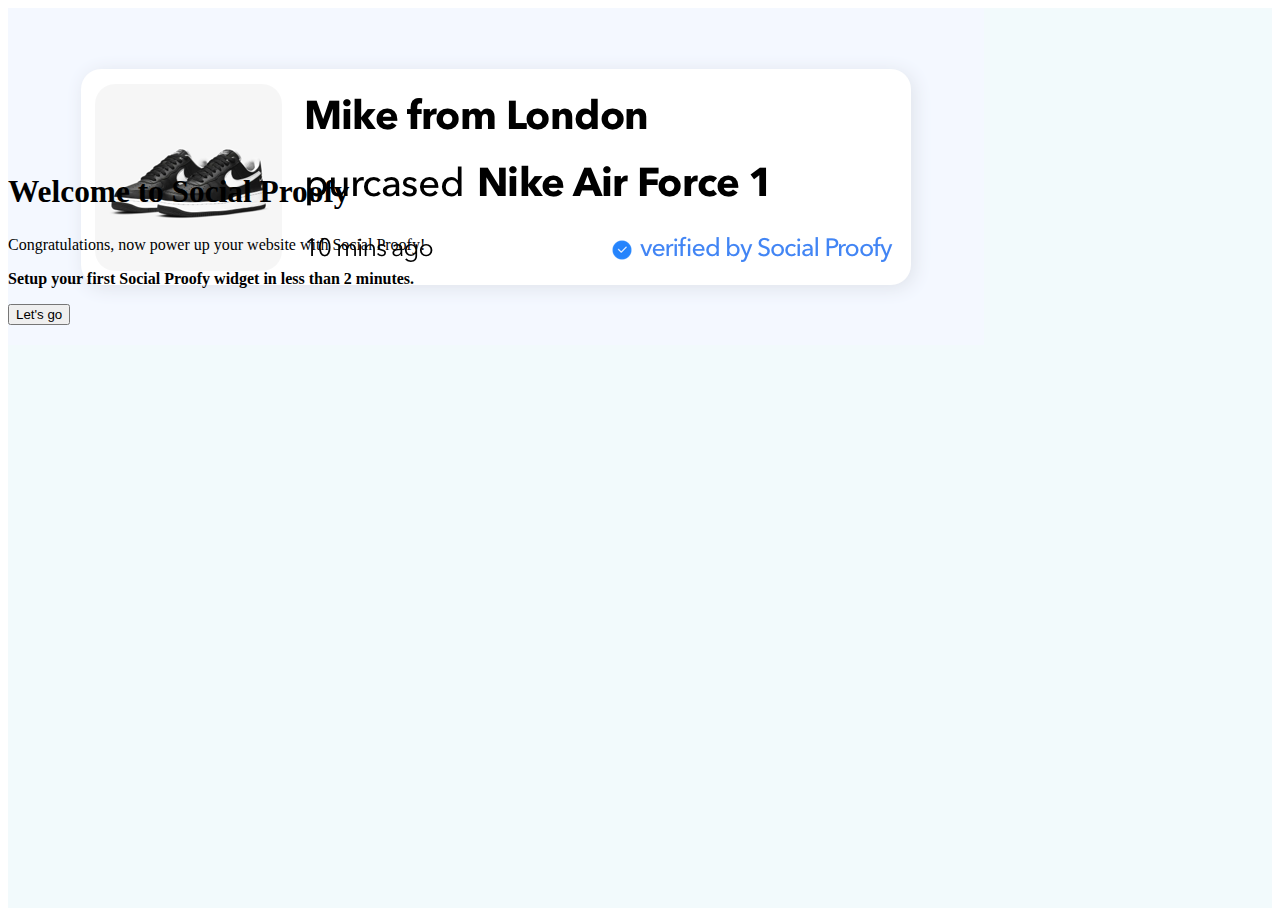
==== x1/index.html @ 1217ceb5 "version1" ====
<!DOCTYPE html>
<html lang="en">
<head>
    <meta charset="UTF-8">
    <meta http-equiv="X-UA-Compatible" content="IE=edge">
    <meta name="viewport" content="width=device-width, initial-scale=1.0">
    <link rel="stylesheet" href="style.css">
    <link rel="stylesheet" href="https://cdn.jsdelivr.net/npm/bootstrap@4.6.0/dist/css/bootstrap.min.css" integrity="sha384-B0vP5xmATw1+K9KRQjQERJvTumQW0nPEzvF6L/Z6nronJ3oUOFUFpCjEUQouq2+l" crossorigin="anonymous">
    <link rel="stylesheet" href="https://cdnjs.cloudflare.com/ajax/libs/font-awesome/5.15.3/css/all.min.css" integrity="sha512-iBBXm8fW90+nuLcSKlbmrPcLa0OT92xO1BIsZ+ywDWZCvqsWgccV3gFoRBv0z+8dLJgyAHIhR35VZc2oM/gI1w==" crossorigin="anonymous" referrerpolicy="no-referrer" />
    <title>Onboarding</title>
</head>
<body>
    <main class="h-100 bg-gray-100 position-relative min-h-screen main-content">
    <div class="content d-flex justify-content-center">
        <div class="login-content d-flex justify-content-center align-items-center">
            <div class="content-width text-center w-100" style="max-width: 500px;">
                <div data-v-2a70f95c="" class="widget-content align-items-center position-relative border-top d-flex justify-content-center rounded text-center bg-white mb-5 mx-auto animated">
                   <img src="../x1/no-data.png" class="img-responsive col-sm-12 col-md-8 col-lg-12 p-0" alt="">
                    
                    </div>
            <h2 class="login-user-text mb-5 text-center">
               Welcome to Social Proofy 
            </h2>
            <p class="login-text px-3">
                Congratulations, now power up your website with Social Proofy!
            </p>
            <p class="login-text-continue px-3 text-primary">
                Setup your first Social Proofy widget in less than 2 minutes.
            </p>
            <button type="button" class="btn btn-primary login-button">
                Let's go
                <i class="fas fa-chevron-right ml-2"></i>
            </div>
        </div>
        </div>
    </div>
</main>




    <script src="https://code.jquery.com/jquery-3.6.0.js" integrity="sha256-H+K7U5CnXl1h5ywQfKtSj8PCmoN9aaq30gDh27Xc0jk=" crossorigin="anonymous"></script>
</body>
</html>
---- x1/style.css ----
.login-content{
    height: 100vh;
   
} 
.login-user-text{
  font-size: 31.352px;  
} 
 .login-text-continue{
    font-weight: 600;
} 
.widget-content{
    width: 400px;
    height: 140px;
    
}
.bg-gray-300{
    background: #e2e8f0;
}
.main-content{
    background-color: #f2fafc;
}
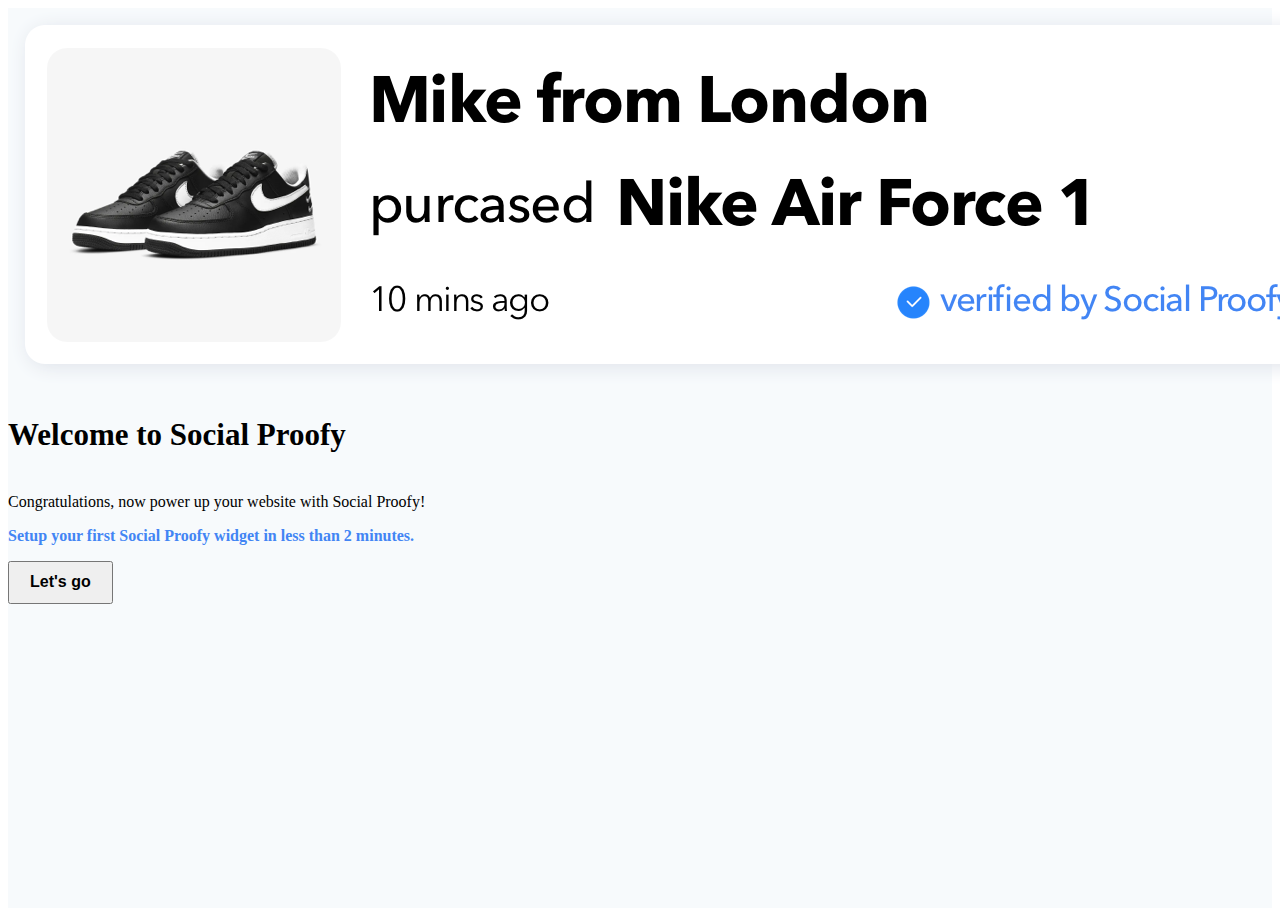
==== commit a6e7f6c0: "new version" ====
--- a/x1/index.html
+++ b/x1/index.html
@@ -14,17 +14,17 @@
     <div class="content d-flex justify-content-center">
         <div class="login-content d-flex justify-content-center align-items-center">
             <div class="content-width text-center w-100" style="max-width: 500px;">
-                <div data-v-2a70f95c="" class="widget-content align-items-center position-relative border-top d-flex justify-content-center rounded text-center bg-white mb-5 mx-auto animated">
-                   <img src="../x1/no-data.png" class="img-responsive col-sm-12 col-md-8 col-lg-12 p-0" alt="">
+                <div data-v-2a70f95c="" class="widget-content align-items-center position-relative d-flex justify-content-center rounded text-center  mb-5 mx-auto animated">
+                   <img src="../x1/no-data.png" alt="Responsive image" class="img-fluid col-sm-12 col-md-8 col-lg-12 p-0" alt="">
                     
                     </div>
-            <h2 class="login-user-text mb-5 text-center">
+            <h2 class="login-user-text  text-center">
                Welcome to Social Proofy 
             </h2>
             <p class="login-text px-3">
                 Congratulations, now power up your website with Social Proofy!
             </p>
-            <p class="login-text-continue px-3 text-primary">
+            <p class="login-text-continue px-3">
                 Setup your first Social Proofy widget in less than 2 minutes.
             </p>
             <button type="button" class="btn btn-primary login-button">
--- a/x1/style.css
+++ b/x1/style.css
@@ -4,19 +4,27 @@
    
 } 
 .login-user-text{
-  font-size: 31.352px;  
+  font-size: 31px;
+  font-weight: 600; 
+  margin-bottom: 2.5rem; 
 } 
  .login-text-continue{
     font-weight: 600;
+    color: #4285f4;
 } 
 .widget-content{
-    width: 400px;
-    height: 140px;
-    
+    max-width: 400px;
+    /* height: 140px;
+     */
 }
 .bg-gray-300{
     background: #e2e8f0;
 }
 .main-content{
-    background-color: #f2fafc;
+    background-color: #f7fafc;
 }
+.login-button{
+    padding:10.512px 20px!important ;
+    font-size: 1rem!important;
+    font-weight: 600!important;
+}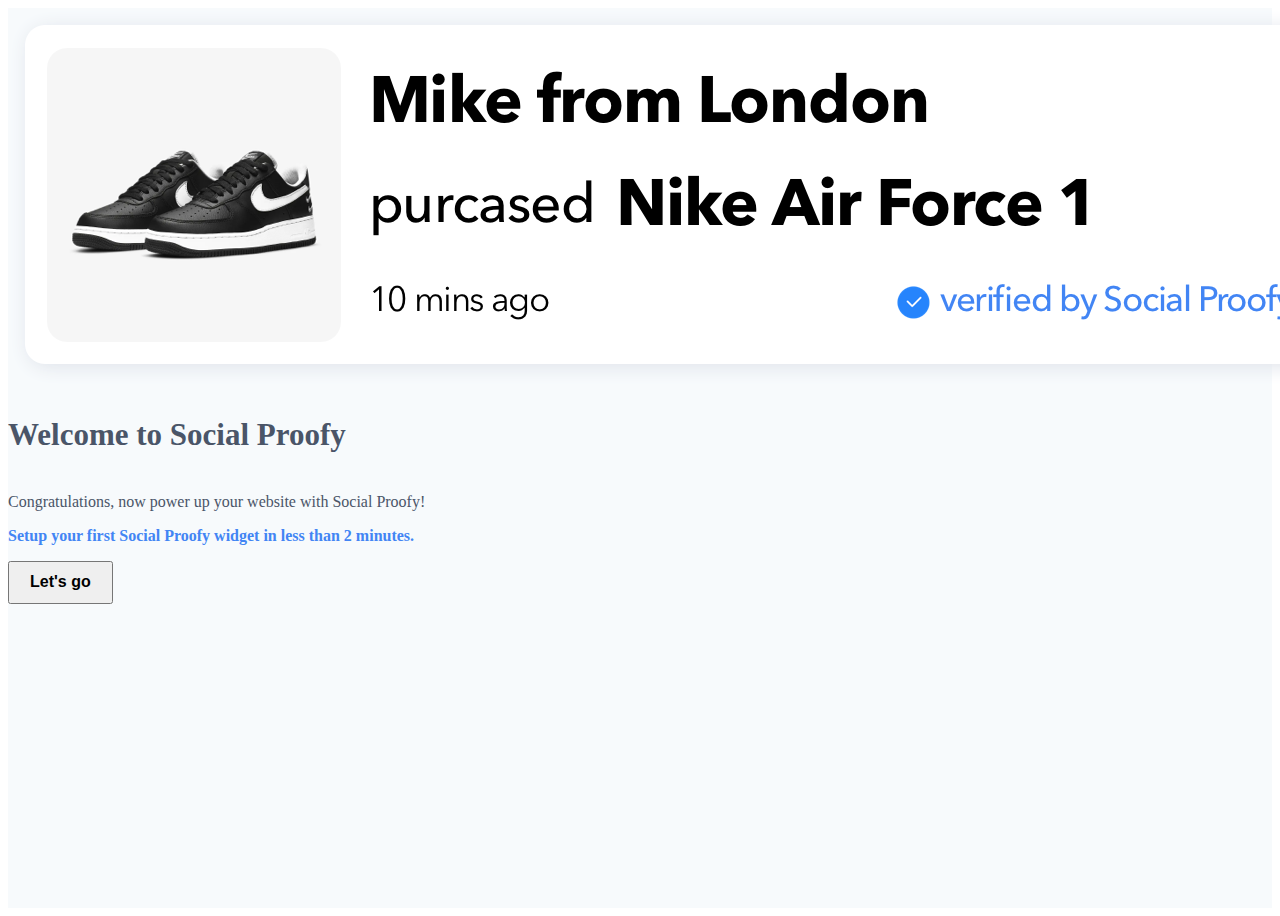
==== commit c0b76f0d: "new version" ====
--- a/x1/index.html
+++ b/x1/index.html
@@ -15,7 +15,7 @@
         <div class="login-content d-flex justify-content-center align-items-center">
             <div class="content-width text-center w-100" style="max-width: 500px;">
                 <div data-v-2a70f95c="" class="widget-content align-items-center position-relative d-flex justify-content-center rounded text-center  mb-5 mx-auto animated">
-                   <img src="../x1/no-data.png" alt="Responsive image" class="img-fluid col-sm-12 col-md-8 col-lg-12 p-0" alt="">
+                   <img src="../x1/no-data.png" alt="Responsive image" class="img-fluid col-sm-12 col-md-12 col-lg-12 p-0" alt="">
                     
                     </div>
             <h2 class="login-user-text  text-center">
--- a/x1/style.css
+++ b/x1/style.css
@@ -3,17 +3,21 @@
     height: 100vh;
    
 } 
+.login-text{
+    color: #4a5568;
+}
 .login-user-text{
   font-size: 31px;
   font-weight: 600; 
   margin-bottom: 2.5rem; 
+  color: #4a5568;
 } 
  .login-text-continue{
     font-weight: 600;
     color: #4285f4;
 } 
 .widget-content{
-    max-width: 400px;
+    max-width: 462.4px;
     /* height: 140px;
      */
 }
